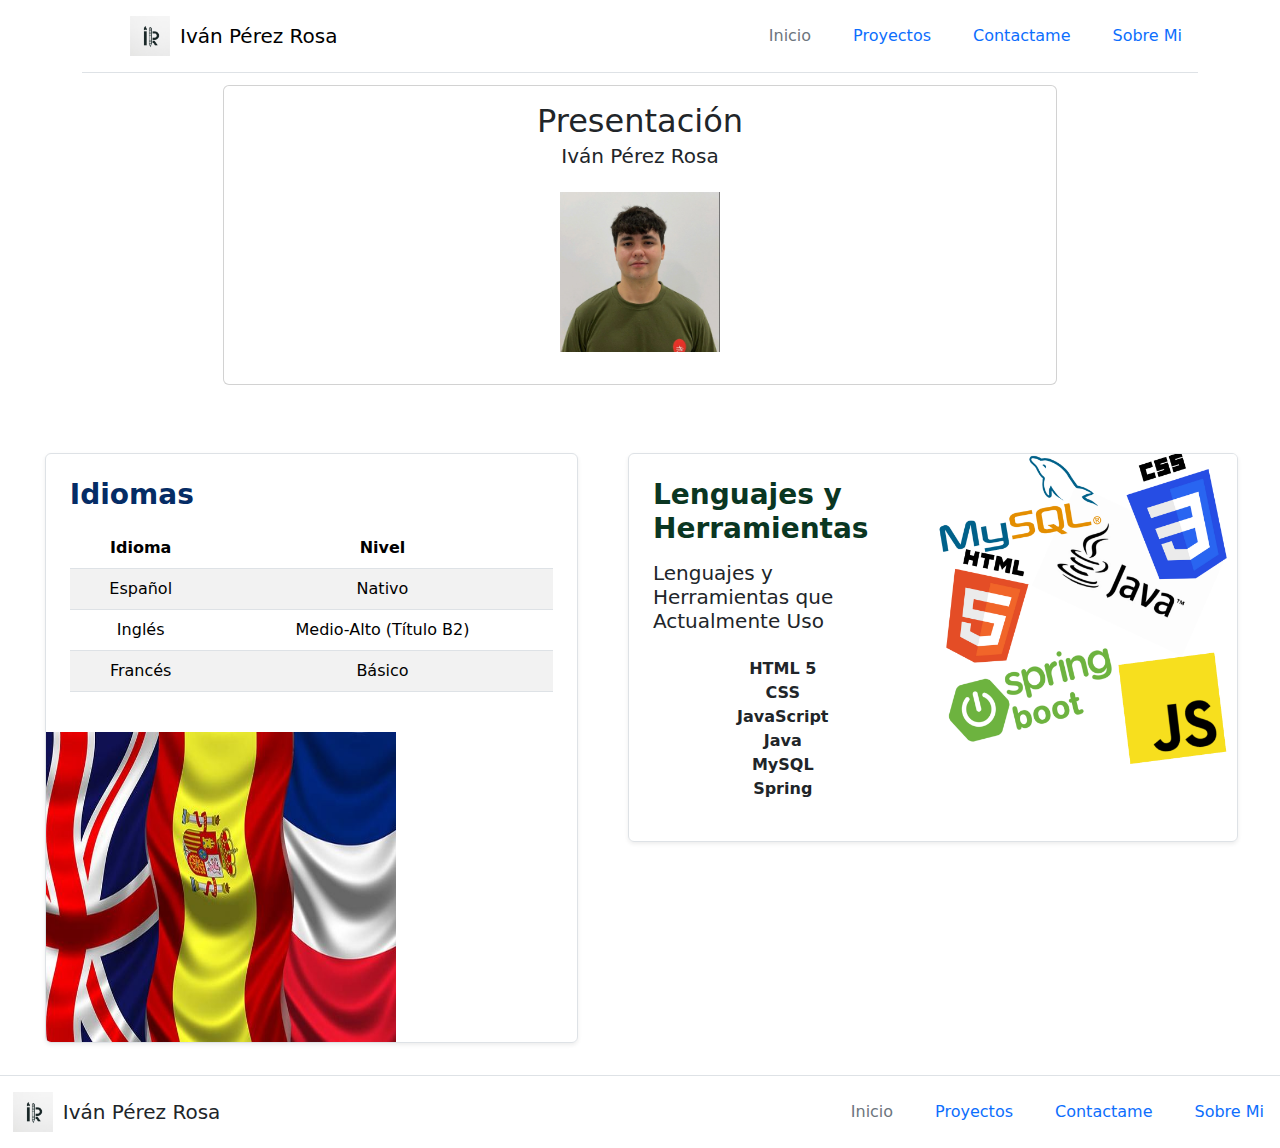
==== index.html @ c8eaf7cc "Mi primer commit" ====
<!DOCTYPE html>
<html lang="en">
<head>
    <meta charset="UTF-8">
    <title>Landing Page</title>
    <link rel="stylesheet" href="https://cdn.jsdelivr.net/npm/bootstrap@5.3.3/dist/css/bootstrap.min.css" integrity="sha384-QWTKZyjpPEjISv5WaRU9OFeRpok6YctnYmDr5pNlyT2bRjXh0JMhjY6hW+ALEwIH" crossorigin="anonymous">
    <link rel="stylesheet" href="./css/Principal.css">
</head>
<body>

<div class="container">
    <nav class="d-flex flex-wrap justify-content-center py-3 mb-4 border-bottom">
      <a href="/" class="d-flex align-items-center mb-3 mb-md-0 me-md-auto link-body-emphasis text-decoration-none">
        <svg class="bi me-2" width="40" height="32"><use xlink:href="#bootstrap"></use></svg>
        <div id="logo">
            <img src="./Res/Logo.jpg">
        </div>
        <span class="fs-5">Iván Pérez Rosa</span>
      </a>

      <ul class="nav nav-pills">
        <li class="nav-item"><a href="index.html" class="nav-link text-secondary" aria-current="page">Inicio</a></li>
        <li class="nav-item"><a href="gallery.html" class="nav-link">Proyectos</a></li>
        <li class="nav-item"><a href="contactme.html" class="nav-link">Contactame</a></li>
        <li class="nav-item"><a href="aboutme.html" class="nav-link">Sobre Mi</a></li>
        
      </ul>
    </nav>
</div><br><br>

<main class="container flex-grow-1 d-flex justify-content-center align-items-center" id="indexmain">
    <div class="card">
        <div class="card-body text-center">
            <h2 class="card-title">Presentación</h2>
            <h5 class="card-subtitle mb-4">Iván Pérez Rosa</h5>
            <img class="card-img-left mb-3" src="./Res/Foto_Perfil.jpg" alt="Foto de Perfil">
        </div>
    </div>
</main>

<div class="row mb-2" id="tarjetas">
    <div class="col-md-6" id="idiomas">
      <div class="row g-0 border rounded overflow-hidden flex-md-row mb-4 shadow-sm h-md-250 position-relative">
        <div class="col p-4 d-flex flex-column position-static">
          <h3><strong class="d-inline-block mb-2 text-primary-emphasis">Idiomas</strong></h3>
          <table class="table table-striped">
            <thead>
              <tr>
                  <th scope="col">Idioma</th>
                  <th scope="col">Nivel</th>
              </tr>
          </thead>
          <tbody>
            <tr>
                <td>Español</td>
                <td>Nativo</td>
            </tr>
            <tr>
                <td>Inglés</td>
                <td>Medio-Alto (Título B2)</td>
            </tr>
            <tr>
                <td>Francés</td>
                <td>Básico</td>
            </tr>
        </tbody>
          </table>
          
        </div>
        <div class="col-auto d-none d-lg-block">
          <img class="bd-placeholder-img" width="350" height="310" src="./Res/idiomas.jpg">
        </div>
      </div>
    </div>
    <div class="col-md-6" id="lenguajes">
      <div class="row g-0 border rounded overflow-hidden flex-md-row mb-4 shadow-sm h-md-250 position-relative">
        <div class="col p-4 d-flex flex-column position-static">
            <h3><strong class="d-inline-block mb-2 text-success-emphasis">Lenguajes y Herramientas</strong></h3>
            <h5 class="mb-0">Lenguajes y Herramientas que Actualmente Uso</h5><br>
          <strong><p class="card-text mb-auto">HTML 5 <br> CSS <br> JavaScript <br> Java <br> MySQL <br> Spring</p></strong>
          <a href="#" class="icon-link gap-1 icon-link-hover stretched-link">
            <svg class="bi"><use xlink:href="#chevron-right"></use></svg>
          </a>
        </div>
        <div class="col-auto d-none d-lg-block">
            <img class="bd-placeholder-img" width="300" height="310" src="./Res/Lenguajes.png"></div>
      </div>
    </div>
    
  </div>

<footer class="d-flex flex-wrap justify-content-between align-items-center py-3 border-top">
    <div id="footer_logo">
        <img src="./Res/Logo.jpg">
    </div>
    <span class="fs-5">Iván Pérez Rosa</span>

    <a href="/" class="col-md-4 d-flex align-items-center justify-content-center mb-3 mb-md-0 me-md-auto link-body-emphasis text-decoration-none">
        <svg class="bi me-2" width="40" height="32"><use xlink:href="#bootstrap"></use></svg>
        
    </a>

    <ul class="nav nav-pills">
        <li class="nav-item"><a href="index.html" class="nav-link text-secondary" aria-current="page">Inicio</a></li>
        <li class="nav-item"><a href="gallery.html" class="nav-link">Proyectos</a></li>
        <li class="nav-item"><a href="contactme.html" class="nav-link">Contactame</a></li>
        <li class="nav-item"><a href="aboutme.html" class="nav-link">Sobre Mi</a></li>
    </ul>
</footer>
</div>
</body>
</html>
---- css/Principal.css ----
#logo img {
    max-height: 40px; /* Ajusta la altura según tus necesidades */
    margin-right: 10px; /* Espacio entre el logo y el texto */
}

.nav-pills .nav-link {
    margin-left: 10px; /* Ajusta la distancia entre los elementos del menú */
}

.card-img-left {
    max-width: 20%; /* Ajusta el tamaño máximo de la imagen */
    text-align: center;
}

html, body {
    height: 100%;
    margin: 0;
}

body {
    display: flex;
    flex-direction: column;
}

.d-flex {
    display: flex;
}

.min-vh-100 {
    min-height: 100vh;
}

.container {
    flex: 1;
}

.card-body {
    display: flex;
    flex-direction: column;
    align-items: center;
}

.card-text {
    flex: 1;
    text-align: center;
    width: 723;
}

footer {
    width: 100%;
}

main{
    margin-bottom: 10%;
}

#footer_logo img{
    max-height: 40px; /* Ajusta la altura según tus necesidades */
    margin-right: 10px; /* Espacio entre el logo y el texto */
}

#footer_logo{
    margin-left: 1%;
}

#tarjetas{
    width: 99%;
}

#idiomas{
    margin-left: 3.5vw;
    width: 44%;
    margin-right: 2vw;
}

#lenguajes{
    width: 50%;
}

#header_gallery{
    max-height: 10%;
}
main {
    flex: 1; /* Esto hace que el contenido principal ocupe el espacio restante */
    display: flex;
    justify-content: center; /* Centra horizontalmente el contenido */
    align-items: center; /* Centra verticalmente el contenido */
    
}

#imagenfondo{
    background-image: url('/Res/EjemploProyecto.png'); /* Ruta de la imagen de fondo */
    background-size: cover; /* Ajusta el tamaño de la imagen para cubrir todo el contenedor */
    background-position: center; /* Centra la imagen en el contenedor */
    padding: 20px; /* Añade un poco de espacio alrededor del contenido */
    width: 100%;
    height: 130%;
    border: solid black 1.5px;
}

#texto{
    text-align: center;
}

#indexmain{
    max-height: 20%;
}

table{
    text-align: center;
}
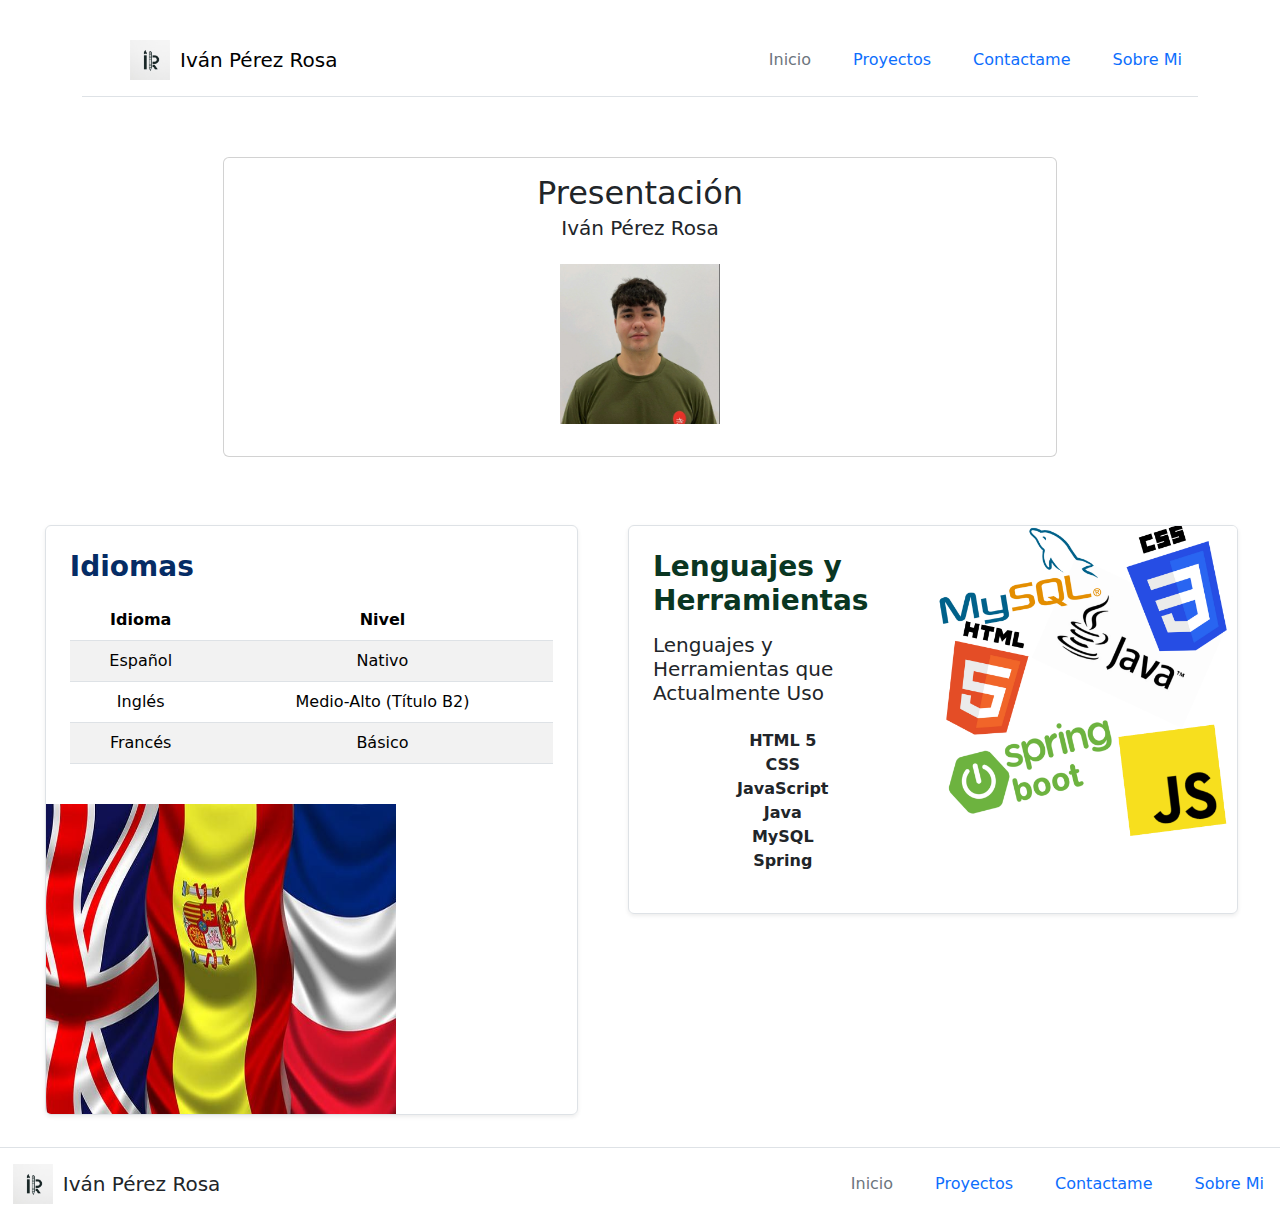
==== commit a8644df6: "JavaScript añadido, y varios archivos html modificados" ====
--- a/index.html
+++ b/index.html
@@ -9,7 +9,7 @@
 <body>
 
 <div class="container">
-    <nav class="d-flex flex-wrap justify-content-center py-3 mb-4 border-bottom">
+    <nav class="d-flex flex-wrap justify-content-center py-3 mb-4 border-bottom my-4">
       <a href="/" class="d-flex align-items-center mb-3 mb-md-0 me-md-auto link-body-emphasis text-decoration-none">
         <svg class="bi me-2" width="40" height="32"><use xlink:href="#bootstrap"></use></svg>
         <div id="logo">
@@ -26,7 +26,7 @@
         
       </ul>
     </nav>
-</div><br><br>
+</div><br><br><br><br>
 
 <main class="container flex-grow-1 d-flex justify-content-center align-items-center" id="indexmain">
     <div class="card">
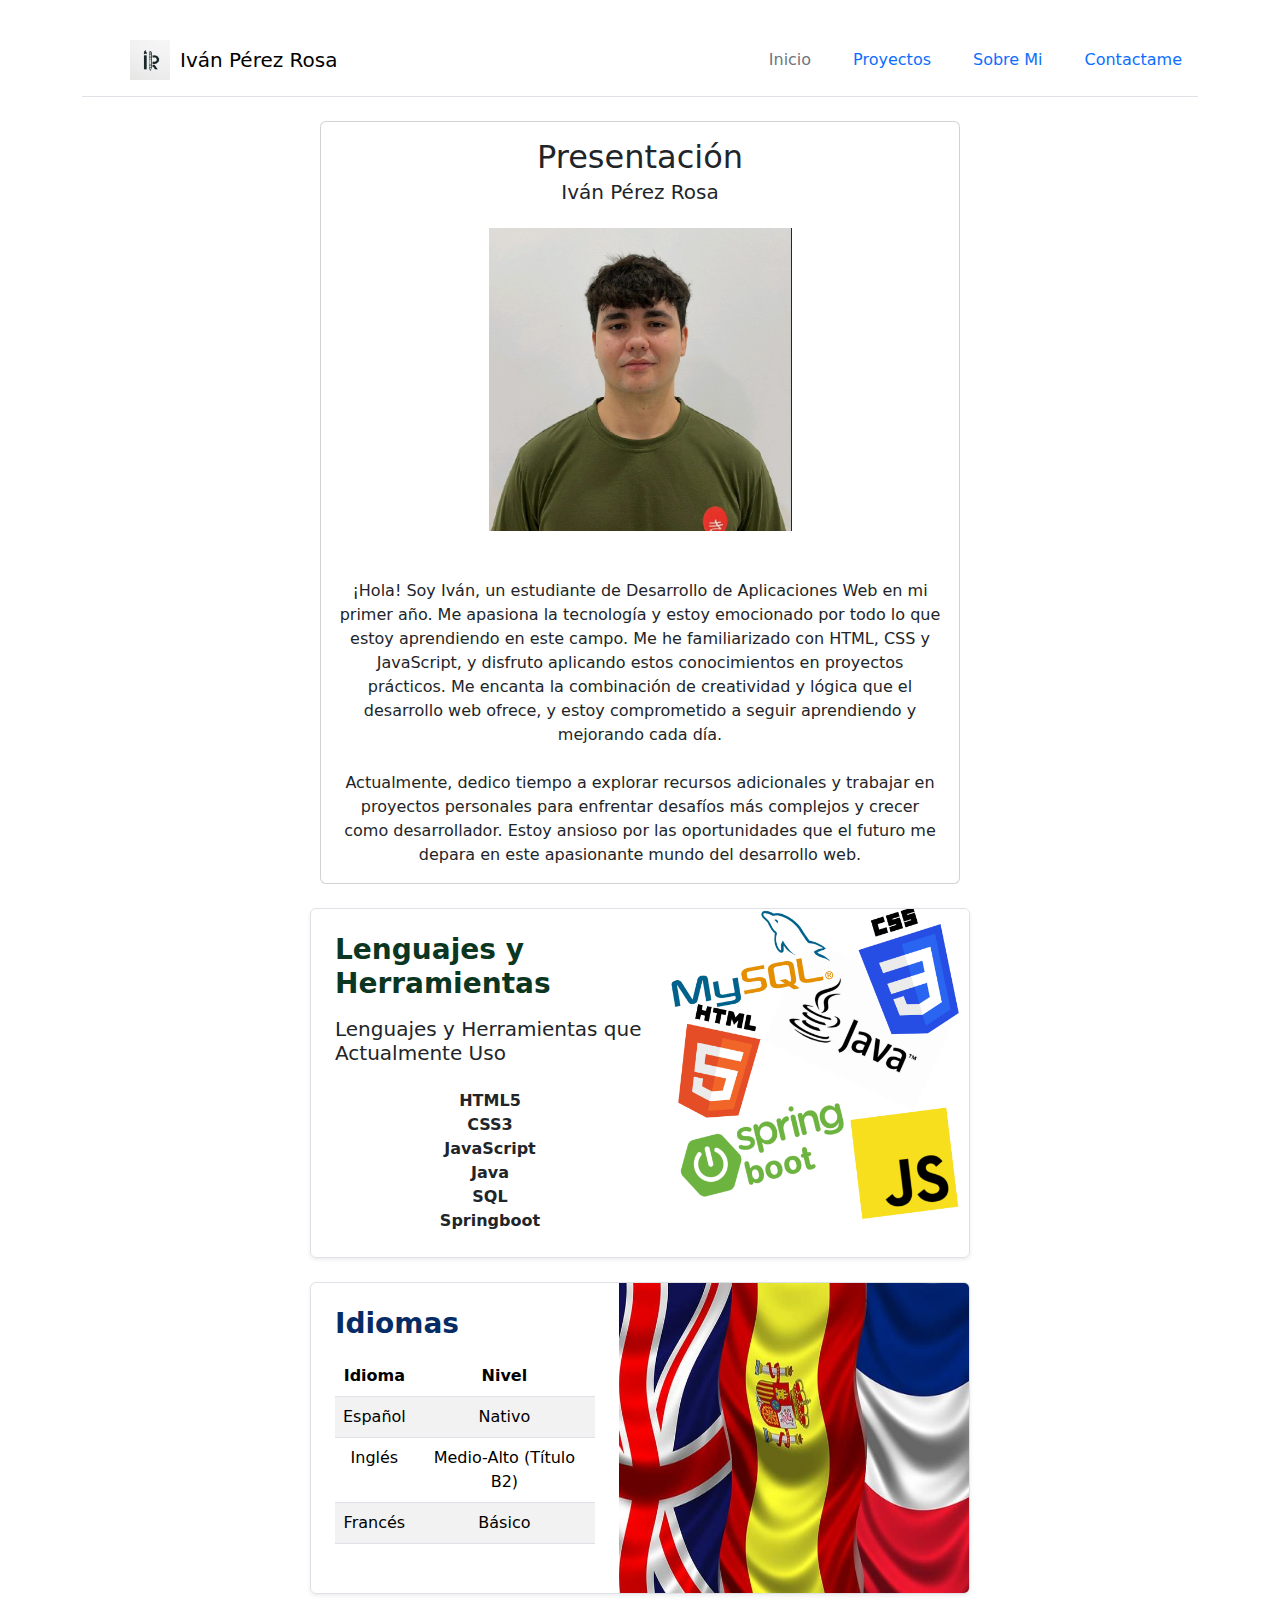
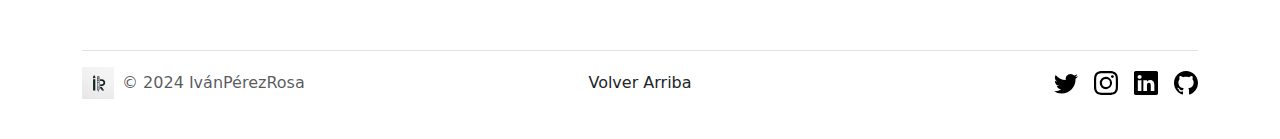
==== commit 5f29d743: "Actualizadas las páginas de Inicio, Proyectos y posicionamiento de Contacto y Sobre mi" ====
--- a/index.html
+++ b/index.html
@@ -2,11 +2,31 @@
 <html lang="en">
 <head>
     <meta charset="UTF-8">
-    <title>Landing Page</title>
+    <title>Portfolio Iván Pérez</title>
     <link rel="stylesheet" href="https://cdn.jsdelivr.net/npm/bootstrap@5.3.3/dist/css/bootstrap.min.css" integrity="sha384-QWTKZyjpPEjISv5WaRU9OFeRpok6YctnYmDr5pNlyT2bRjXh0JMhjY6hW+ALEwIH" crossorigin="anonymous">
     <link rel="stylesheet" href="./css/Principal.css">
+    <link rel="icon" href="./Res/Logo32x32.png" type="image/x-icon">
+
 </head>
 <body>
+  <svg xmlns="http://www.w3.org/2000/svg" class="d-none">
+      <!-- Símbolo Instagram -->
+    <symbol id="instagram" viewBox="0 0 16 16">
+        <path d="M8 0C5.829 0 5.556.01 4.703.048 3.85.088 3.269.222 2.76.42a3.917 3.917 0 0 0-1.417.923A3.927 3.927 0 0 0 .42 2.76C.222 3.268.087 3.85.048 4.7.01 5.555 0 5.827 0 8.001c0 2.172.01 2.444.048 3.297.04.852.174 1.433.372 1.942.205.526.478.972.923 1.417.444.445.89.719 1.416.923.51.198 1.09.333 1.942.372C5.555 15.99 5.827 16 8 16s2.444-.01 3.298-.048c.851-.04 1.434-.174 1.943-.372a3.916 3.916 0 0 0 1.416-.923c.445-.445.718-.891.923-1.417.197-.509.332-1.09.372-1.942C15.99 10.445 16 10.173 16 8s-.01-2.445-.048-3.299c-.04-.851-.175-1.433-.372-1.941a3.926 3.926 0 0 0-.923-1.417A3.911 3.911 0 0 0 13.24.42c-.51-.198-1.092-.333-1.943-.372C10.443.01 10.172 0 7.998 0h.003zm-.717 1.442h.718c2.136 0 2.389.007 3.232.046.78.035 1.204.166 1.486.275.373.145.64.319.92.599.28.28.453.546.598.92.11.281.24.705.275 1.485.039.843.047 1.096.047 3.231s-.008 2.389-.047 3.232c-.035.78-.166 1.203-.275 1.485a2.47 2.47 0 0 1-.599.919c-.28.28-.546.453-.92.598-.28.11-.704.24-1.485.276-.843.038-1.096.047-3.232.047s-2.39-.009-3.233-.047c-.78-.036-1.203-.166-1.485-.276a2.478 2.478 0 0 1-.92-.598 2.48 2.48 0 0 1-.6-.92c-.109-.281-.24-.705-.275-1.485-.038-.843-.046-1.096-.046-3.233 0-2.136.008-2.388.046-3.231.036-.78.166-1.204.276-1.486.145-.373.319-.64.599-.92.28-.28.546-.453.92-.598.282-.11.705-.24 1.485-.276.738-.034 1.024-.044 2.515-.045v.002zm4.988 1.328a.96.96 0 1 0 0 1.92.96.96 0 0 0 0-1.92zm-4.27 1.122a4.109 4.109 0 1 0 0 8.217 4.109 4.109 0 0 0 0-8.217zm0 1.441a2.667 2.667 0 1 1 0 5.334 2.667 2.667 0 0 1 0-5.334z"></path>
+    </symbol>
+      <!-- Símbolo Twitter -->
+    <symbol id="twitter" viewBox="0 0 16 16">
+      <path d="M5.026 15c6.038 0 9.341-5.003 9.341-9.334 0-.14 0-.282-.006-.422A6.685 6.685 0 0 0 16 3.542a6.658 6.658 0 0 1-1.889.518 3.301 3.301 0 0 0 1.447-1.817 6.533 6.533 0 0 1-2.087.793A3.286 3.286 0 0 0 7.875 6.03a9.325 9.325 0 0 1-6.767-3.429 3.289 3.289 0 0 0 1.018 4.382A3.323 3.323 0 0 1 .64 6.575v.045a3.288 3.288 0 0 0 2.632 3.218 3.203 3.203 0 0 1-.865.115 3.23 3.23 0 0 1-.614-.057 3.283 3.283 0 0 0 3.067 2.277A6.588 6.588 0 0 1 .78 13.58a6.32 6.32 0 0 1-.78-.045A9.344 9.344 0 0 0 5.026 15z"></path>
+    </symbol>
+    <!-- Símbolo LinkedIn -->
+    <symbol id="linkedin" viewBox="0 0 16 16">
+      <path d="M0 1.146C0 .513.526 0 1.175 0h13.65C15.474 0 16 .513 16 1.146v13.708c0 .633-.526 1.146-1.175 1.146H1.175C.526 16 0 15.487 0 14.854zm4.943 12.248V6.169H2.542v7.225zm-1.2-8.212c.837 0 1.358-.554 1.358-1.248-.015-.709-.52-1.248-1.342-1.248S2.4 3.226 2.4 3.934c0 .694.521 1.248 1.327 1.248zm4.908 8.212V9.359c0-.216.016-.432.08-.586.173-.431.568-.878 1.232-.878.869 0 1.216.662 1.216 1.634v3.865h2.401V9.25c0-2.22-1.184-3.252-2.764-3.252-1.274 0-1.845.7-2.165 1.193v.025h-.016l.016-.025V6.169h-2.4c.03.678 0 7.225 0 7.225z"/>
+    </symbol>
+    <!-- Símbolo GitHub -->
+    <symbol id="github" viewBox="0 0 16 16">
+      <path d="M8 0C3.58 0 0 3.58 0 8c0 3.54 2.29 6.53 5.47 7.59.4.07.55-.17.55-.38 0-.19-.01-.82-.01-1.49-2.01.37-2.53-.49-2.69-.94-.09-.23-.48-.94-.82-1.13-.28-.15-.68-.52-.01-.53.63-.01 1.08.58 1.23.82.72 1.21 1.87.87 2.33.66.07-.52.28-.87.51-1.07-1.78-.2-3.64-.89-3.64-3.95 0-.87.31-1.59.82-2.15-.08-.2-.36-1.02.08-2.12 0 0 .67-.21 2.2.82.64-.18 1.32-.27 2-.27s1.36.09 2 .27c1.53-1.04 2.2-.82 2.2-.82.44 1.1.16 1.92.08 2.12.51.56.82 1.27.82 2.15 0 3.07-1.87 3.75-3.65 3.95.29.25.54.73.54 1.48 0 1.07-.01 1.93-.01 2.2 0 .21.15.46.55.38A8.01 8.01 0 0 0 16 8c0-4.42-3.58-8-8-8"/>
+    </symbol>
+  </svg>
 
 <div class="container">
     <nav class="d-flex flex-wrap justify-content-center py-3 mb-4 border-bottom my-4">
@@ -21,24 +41,47 @@
       <ul class="nav nav-pills">
         <li class="nav-item"><a href="index.html" class="nav-link text-secondary" aria-current="page">Inicio</a></li>
         <li class="nav-item"><a href="gallery.html" class="nav-link">Proyectos</a></li>
+        <li class="nav-item"><a href="aboutme.html" class="nav-link">Sobre Mi</a></li>
         <li class="nav-item"><a href="contactme.html" class="nav-link">Contactame</a></li>
-        <li class="nav-item"><a href="aboutme.html" class="nav-link">Sobre Mi</a></li>
-        
       </ul>
     </nav>
-</div><br><br><br><br>
+</div>
 
-<main class="container flex-grow-1 d-flex justify-content-center align-items-center" id="indexmain">
-    <div class="card">
+<div class="card w-50 align-self-sm-center mb-4">
         <div class="card-body text-center">
             <h2 class="card-title">Presentación</h2>
             <h5 class="card-subtitle mb-4">Iván Pérez Rosa</h5>
-            <img class="card-img-left mb-3" src="./Res/Foto_Perfil.jpg" alt="Foto de Perfil">
+            <img class="card-img-left mb-5 w-50" src="./Res/Foto_Perfil.jpg" alt="Foto de Perfil">
+            <div class="card-text">
+              ¡Hola! Soy Iván, un estudiante de Desarrollo de Aplicaciones Web en mi primer año. 
+              Me apasiona la tecnología y estoy emocionado por todo lo que estoy aprendiendo en este campo. 
+              Me he familiarizado con HTML, CSS y JavaScript, y disfruto aplicando estos conocimientos en 
+              proyectos prácticos. Me encanta la combinación de creatividad y lógica que el desarrollo web ofrece, 
+              y estoy comprometido a seguir aprendiendo y mejorando cada día.
+              <br><br>
+
+              Actualmente, dedico tiempo a explorar recursos adicionales y trabajar en proyectos personales 
+              para enfrentar desafíos más complejos y crecer como desarrollador. Estoy ansioso por las oportunidades 
+              que el futuro me depara en este apasionante mundo del desarrollo web.
+          </div>
         </div>
+</div>
+
+<div class="container">
+  <div class="row mb-2 justify-content-center">
+    <div class="col-md-6 mb-4 mb-md-0" id="lenguajes">
+      <div class="row g-0 border rounded overflow-hidden flex-md-row mb-4 shadow-sm h-md-250 position-relative">
+        <div class="col p-4 d-flex flex-column position-static">
+          <h3><strong class="d-inline-block mb-2 text-success-emphasis">Lenguajes y Herramientas</strong></h3>
+          <h5 class="mb-0">Lenguajes y Herramientas que Actualmente Uso</h5><br>
+          <strong><p class="card-text mb-auto">HTML5 <br> CSS3 <br> JavaScript <br> Java <br> SQL <br> Springboot</p></strong>
+        </div>
+        <div class="col-auto d-none d-lg-block">
+          <img class="bd-placeholder-img" width="300" height="310" src="./Res/Lenguajes.png">
+        </div>
+      </div>
     </div>
-</main>
 
-<div class="row mb-2" id="tarjetas">
     <div class="col-md-6" id="idiomas">
       <div class="row g-0 border rounded overflow-hidden flex-md-row mb-4 shadow-sm h-md-250 position-relative">
         <div class="col p-4 d-flex flex-column position-static">
@@ -46,67 +89,55 @@
           <table class="table table-striped">
             <thead>
               <tr>
-                  <th scope="col">Idioma</th>
-                  <th scope="col">Nivel</th>
+                <th scope="col">Idioma</th>
+                <th scope="col">Nivel</th>
               </tr>
-          </thead>
-          <tbody>
-            <tr>
+            </thead>
+            <tbody>
+              <tr>
                 <td>Español</td>
                 <td>Nativo</td>
-            </tr>
-            <tr>
+              </tr>
+              <tr>
                 <td>Inglés</td>
                 <td>Medio-Alto (Título B2)</td>
-            </tr>
-            <tr>
+              </tr>
+              <tr>
                 <td>Francés</td>
                 <td>Básico</td>
-            </tr>
-        </tbody>
+              </tr>
+            </tbody>
           </table>
-          
         </div>
         <div class="col-auto d-none d-lg-block">
           <img class="bd-placeholder-img" width="350" height="310" src="./Res/idiomas.jpg">
         </div>
       </div>
     </div>
-    <div class="col-md-6" id="lenguajes">
-      <div class="row g-0 border rounded overflow-hidden flex-md-row mb-4 shadow-sm h-md-250 position-relative">
-        <div class="col p-4 d-flex flex-column position-static">
-            <h3><strong class="d-inline-block mb-2 text-success-emphasis">Lenguajes y Herramientas</strong></h3>
-            <h5 class="mb-0">Lenguajes y Herramientas que Actualmente Uso</h5><br>
-          <strong><p class="card-text mb-auto">HTML 5 <br> CSS <br> JavaScript <br> Java <br> MySQL <br> Spring</p></strong>
-          <a href="#" class="icon-link gap-1 icon-link-hover stretched-link">
-            <svg class="bi"><use xlink:href="#chevron-right"></use></svg>
-          </a>
-        </div>
-        <div class="col-auto d-none d-lg-block">
-            <img class="bd-placeholder-img" width="300" height="310" src="./Res/Lenguajes.png"></div>
-      </div>
+  </div>
+</div>
+
+<div class="container">
+  <footer class="d-flex flex-wrap justify-content-between align-items-center py-3 my-4 border-top">
+    <div class="col-md-4 d-flex align-items-center">
+      <a href="/" class="mb-3 me-2 mb-md-0 text-body-secondary text-decoration-none lh-1">
+        <img src="./Res/Logo.jpg" width="32" height="32" alt="Logo">
+      </a>
+      <span class="mb-3 mb-md-0 text-body-secondary">© 2024 IvánPérezRosa</span>
     </div>
-    
-  </div>
 
-<footer class="d-flex flex-wrap justify-content-between align-items-center py-3 border-top">
-    <div id="footer_logo">
-        <img src="./Res/Logo.jpg">
+    <div class="d-flex align-items-center justify-content-center flex-grow-1">
+      <a href="index.html" class="nav-link" aria-current="page">Volver Arriba</a>
     </div>
-    <span class="fs-5">Iván Pérez Rosa</span>
+  
+    <ul class="nav col-md-4 justify-content-end list-unstyled d-flex">
+      <li class="ms-3"><a class="text-body-secondary" href="https://x.com/Parz1valcs" target="_blank"><svg class="bi" width="24" height="24"><use xlink:href="#twitter"></use></svg></a></li>
+      <li class="ms-3"><a class="text-body-secondary" href="https://www.instagram.com/ivan_peerez04/" target="_blank"><svg class="bi" width="24" height="24"><use xlink:href="#instagram"></use></svg></a></li>
+      <li class="ms-3"><a class="text-body-secondary" href="https://www.linkedin.com/in/iván-pérez-rosa-5023002a5/" target="_blank"><svg width="24" height="24" class="bi"><use xlink:href="#linkedin"></use></svg></a></li>
+      <li class="ms-3"><a class="text-body-secondary" href="https://github.com/IvanPerezRosa" target="_blank"><svg width="24" height="24" class="bi"><use xlink:href="#github"></use></svg></a></li>
+    </ul>
+  </footer>
+</div>
 
-    <a href="/" class="col-md-4 d-flex align-items-center justify-content-center mb-3 mb-md-0 me-md-auto link-body-emphasis text-decoration-none">
-        <svg class="bi me-2" width="40" height="32"><use xlink:href="#bootstrap"></use></svg>
-        
-    </a>
-
-    <ul class="nav nav-pills">
-        <li class="nav-item"><a href="index.html" class="nav-link text-secondary" aria-current="page">Inicio</a></li>
-        <li class="nav-item"><a href="gallery.html" class="nav-link">Proyectos</a></li>
-        <li class="nav-item"><a href="contactme.html" class="nav-link">Contactame</a></li>
-        <li class="nav-item"><a href="aboutme.html" class="nav-link">Sobre Mi</a></li>
-    </ul>
-</footer>
-</div>
 </body>
 </html>--- a/css/Principal.css
+++ b/css/Principal.css
@@ -1,16 +1,12 @@
 #logo img {
-    max-height: 40px; /* Ajusta la altura según tus necesidades */
-    margin-right: 10px; /* Espacio entre el logo y el texto */
+    max-height: 40px; 
+    margin-right: 10px; 
 }
 
 .nav-pills .nav-link {
-    margin-left: 10px; /* Ajusta la distancia entre los elementos del menú */
+    margin-left: 10px; 
 }
 
-.card-img-left {
-    max-width: 20%; /* Ajusta el tamaño máximo de la imagen */
-    text-align: center;
-}
 
 html, body {
     height: 100%;
@@ -55,8 +51,8 @@
 }
 
 #footer_logo img{
-    max-height: 40px; /* Ajusta la altura según tus necesidades */
-    margin-right: 10px; /* Espacio entre el logo y el texto */
+    max-height: 40px; 
+    margin-right: 10px;
 }
 
 #footer_logo{
@@ -68,38 +64,82 @@
 }
 
 #idiomas{
-    margin-left: 3.5vw;
-    width: 44%;
-    margin-right: 2vw;
+    width: 60%;
 }
 
 #lenguajes{
-    width: 50%;
+    width: 60%;
 }
 
-#header_gallery{
-    max-height: 10%;
-}
+
 main {
-    flex: 1; /* Esto hace que el contenido principal ocupe el espacio restante */
+    flex: 1; 
     display: flex;
-    justify-content: center; /* Centra horizontalmente el contenido */
-    align-items: center; /* Centra verticalmente el contenido */
+    justify-content: center; 
+    align-items: center; 
     
 }
 
-#imagenfondo{
-    background-image: url('/Res/EjemploProyecto.png'); /* Ruta de la imagen de fondo */
-    background-size: cover; /* Ajusta el tamaño de la imagen para cubrir todo el contenedor */
-    background-position: center; /* Centra la imagen en el contenedor */
-    padding: 20px; /* Añade un poco de espacio alrededor del contenido */
-    width: 100%;
-    height: 130%;
+#ZIG-Fondo{
+    background-image: url('/Res/EjemploProyecto.png'); 
+    background-size: cover; 
+    background-position: center; 
     border: solid black 1.5px;
+    height: 50vh;
 }
+
+#texto_zig{
+    background-color: rgb(191, 181, 175);
+    width: 13vw;
+}
+
+#enlace-zig{
+    background-color: rgb(191, 181, 175);
+}
+
+#IlernaValley-Fondo{
+    background-image: url('/Res/IlernaValleyEj.png'); 
+    background-size: cover; 
+    background-position: center; 
+    border: solid black 1.5px;
+    height: 50vh;
+}
+
+#texto_valley{
+    background-color: rgb(113, 170, 52);
+    width: 70%;
+}
+
+#Expo-Fondo{
+    background-image: url('/Res/Expo_Ej.png'); 
+    background-size: cover; 
+    background-position: center; 
+    border: solid black 1.5px;
+    height: 50vh;
+}
+
+#texto_expo{
+    background-color: rgb(251, 249, 248);
+    width: 11vw;
+}
+
+#enlace-expo{
+    background-color: rgb(251, 249, 248);
+}
+
+#Mascotas-Fondo{
+    background-image: url('/Res/Mascotas_Ej.png'); 
+    background-size: cover; 
+    background-position: center; 
+    border: solid black 1.5px;
+    height: 50vh;
+}
+
 
 #texto{
     text-align: center;
+    margin-bottom: 2vh;
+
 }
 
 #indexmain{
@@ -108,4 +148,12 @@
 
 table{
     text-align: center;
+}
+
+#header_gallery{
+    max-height: 10%;
+}
+
+#formulario{
+    width: 340px;
 }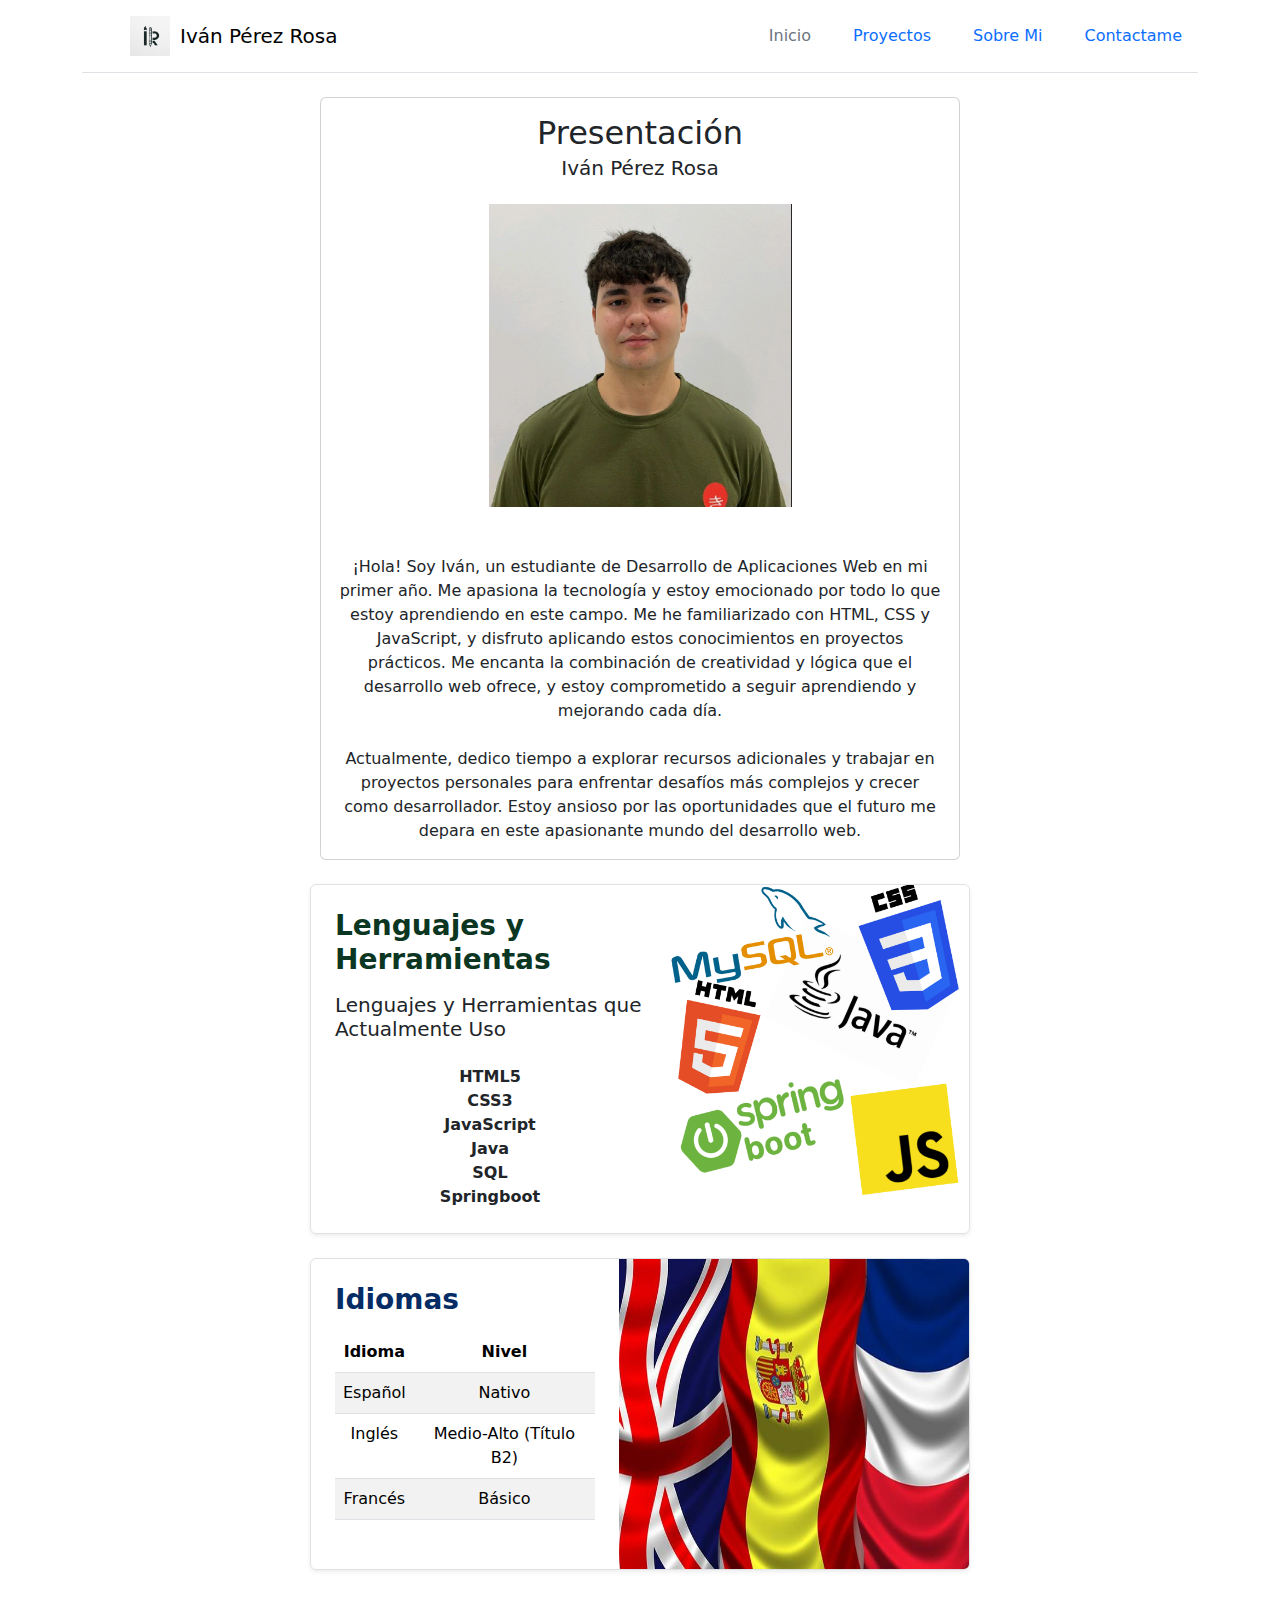
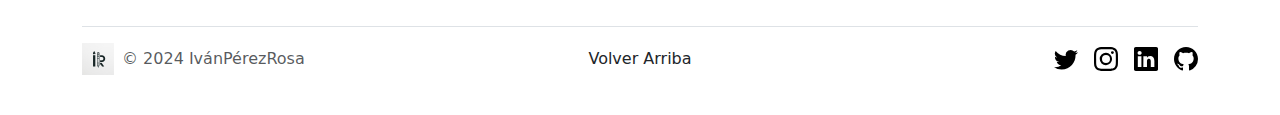
==== commit e17d4f9e: "Ajustes de errores en Proyectos" ====
--- a/index.html
+++ b/index.html
@@ -28,8 +28,8 @@
     </symbol>
   </svg>
 
-<div class="container">
-    <nav class="d-flex flex-wrap justify-content-center py-3 mb-4 border-bottom my-4">
+  <div class="container">
+    <nav class="d-flex flex-wrap justify-content-center py-3 mb-4 border-bottom">
       <a href="/" class="d-flex align-items-center mb-3 mb-md-0 me-md-auto link-body-emphasis text-decoration-none">
         <svg class="bi me-2" width="40" height="32"><use xlink:href="#bootstrap"></use></svg>
         <div id="logo">
@@ -39,7 +39,7 @@
       </a>
 
       <ul class="nav nav-pills">
-        <li class="nav-item"><a href="index.html" class="nav-link text-secondary" aria-current="page">Inicio</a></li>
+        <li class="nav-item"><a href="index.html" class="nav-link  text-secondary" aria-current="page">Inicio</a></li>
         <li class="nav-item"><a href="gallery.html" class="nav-link">Proyectos</a></li>
         <li class="nav-item"><a href="aboutme.html" class="nav-link">Sobre Mi</a></li>
         <li class="nav-item"><a href="contactme.html" class="nav-link">Contactame</a></li>
@@ -47,7 +47,7 @@
     </nav>
 </div>
 
-<div class="card w-50 align-self-sm-center mb-4">
+<div class="card w-50 align-self-center mb-4">
         <div class="card-body text-center">
             <h2 class="card-title">Presentación</h2>
             <h5 class="card-subtitle mb-4">Iván Pérez Rosa</h5>
--- a/css/Principal.css
+++ b/css/Principal.css
@@ -16,10 +16,6 @@
 body {
     display: flex;
     flex-direction: column;
-}
-
-.d-flex {
-    display: flex;
 }
 
 .min-vh-100 {
@@ -150,10 +146,6 @@
     text-align: center;
 }
 
-#header_gallery{
-    max-height: 10%;
-}
-
 #formulario{
     width: 340px;
 }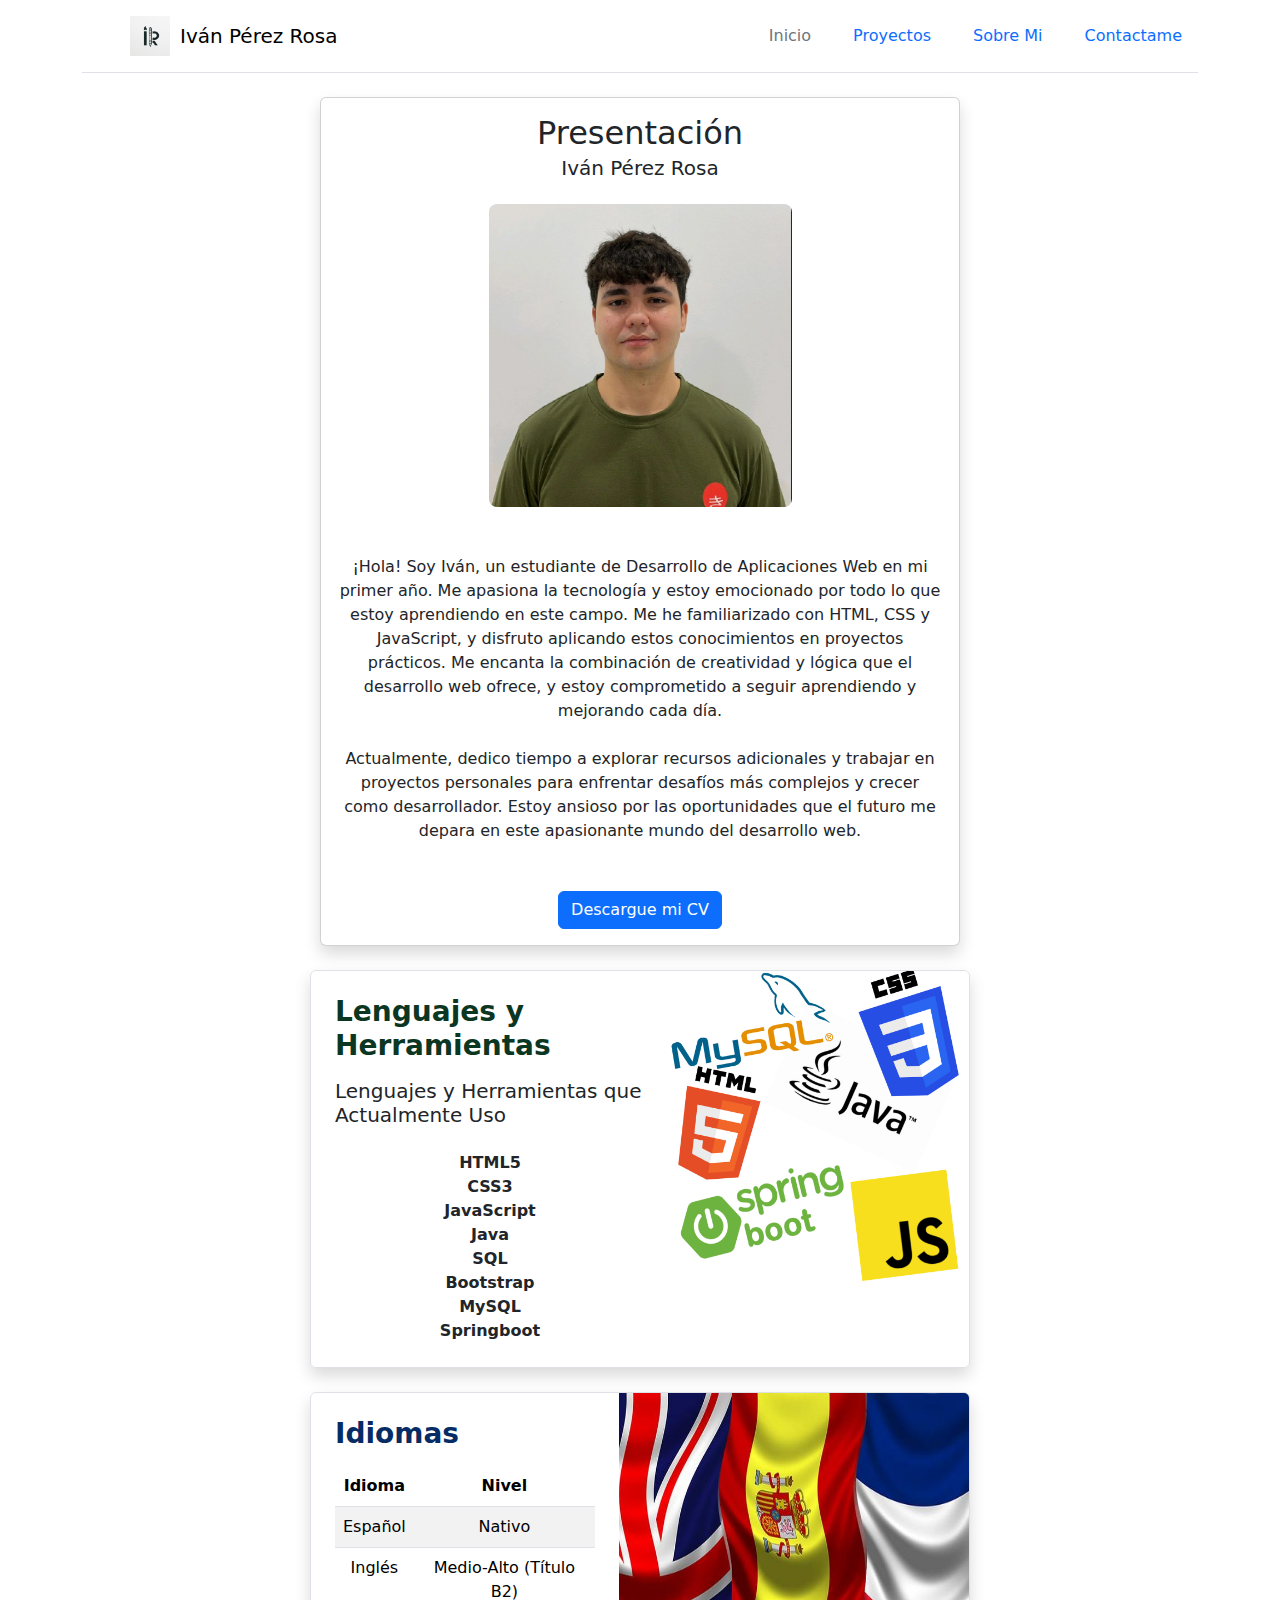
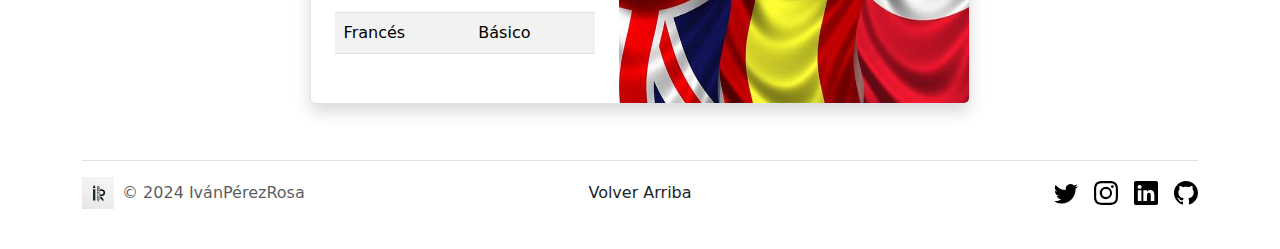
==== commit 4d6dbb53: "Actualizado Js e Index" ====
--- a/index.html
+++ b/index.html
@@ -6,6 +6,7 @@
     <link rel="stylesheet" href="https://cdn.jsdelivr.net/npm/bootstrap@5.3.3/dist/css/bootstrap.min.css" integrity="sha384-QWTKZyjpPEjISv5WaRU9OFeRpok6YctnYmDr5pNlyT2bRjXh0JMhjY6hW+ALEwIH" crossorigin="anonymous">
     <link rel="stylesheet" href="./css/Principal.css">
     <link rel="icon" href="./Res/Logo32x32.png" type="image/x-icon">
+    <script src="./js/Principal.js"></script>
 
 </head>
 <body>
@@ -47,11 +48,11 @@
     </nav>
 </div>
 
-<div class="card w-50 align-self-center mb-4">
+<div class="card w-50 align-self-center mb-4 shadow">
         <div class="card-body text-center">
             <h2 class="card-title">Presentación</h2>
             <h5 class="card-subtitle mb-4">Iván Pérez Rosa</h5>
-            <img class="card-img-left mb-5 w-50" src="./Res/Foto_Perfil.jpg" alt="Foto de Perfil">
+            <img class="card-img-left mb-5 w-50 rounded-3" src="./Res/Foto_Perfil.jpg" alt="Foto de Perfil">
             <div class="card-text">
               ¡Hola! Soy Iván, un estudiante de Desarrollo de Aplicaciones Web en mi primer año. 
               Me apasiona la tecnología y estoy emocionado por todo lo que estoy aprendiendo en este campo. 
@@ -64,26 +65,36 @@
               para enfrentar desafíos más complejos y crecer como desarrollador. Estoy ansioso por las oportunidades 
               que el futuro me depara en este apasionante mundo del desarrollo web.
           </div>
+
+          <p class="m-auto pt-5 fw-bold ">
+            <a href="./Res/Curriculum-Ivan-Perez.pdf" download="Curriculum-Ivan-Perez.pdf"
+              onclick="confirmDescarga(event)" target="_blank">
+              <button type="button" class="btn btn-primary position-relative contact-button">
+                Descargue mi CV
+              </button>
+            </a>
+    
+          </p>
         </div>
 </div>
 
 <div class="container">
   <div class="row mb-2 justify-content-center">
     <div class="col-md-6 mb-4 mb-md-0" id="lenguajes">
-      <div class="row g-0 border rounded overflow-hidden flex-md-row mb-4 shadow-sm h-md-250 position-relative">
+      <div class="row g-0 border rounded overflow-hidden flex-md-row mb-4 h-md-250 position-relative shadow">
         <div class="col p-4 d-flex flex-column position-static">
           <h3><strong class="d-inline-block mb-2 text-success-emphasis">Lenguajes y Herramientas</strong></h3>
           <h5 class="mb-0">Lenguajes y Herramientas que Actualmente Uso</h5><br>
-          <strong><p class="card-text mb-auto">HTML5 <br> CSS3 <br> JavaScript <br> Java <br> SQL <br> Springboot</p></strong>
+          <strong><p class="card-text mb-auto">HTML5 <br> CSS3 <br> JavaScript <br> Java <br> SQL <br>  Bootstrap <br> MySQL <br> Springboot </p></strong>
         </div>
         <div class="col-auto d-none d-lg-block">
-          <img class="bd-placeholder-img" width="300" height="310" src="./Res/Lenguajes.png">
+          <img class="bd-placeholder-img d-flex justify-content-center align-items-center" width="300" height="310" src="./Res/Lenguajes.png">
         </div>
       </div>
     </div>
 
     <div class="col-md-6" id="idiomas">
-      <div class="row g-0 border rounded overflow-hidden flex-md-row mb-4 shadow-sm h-md-250 position-relative">
+      <div class="row g-0 border rounded overflow-hidden flex-md-row mb-4 shadow h-md-250 position-relative">
         <div class="col p-4 d-flex flex-column position-static">
           <h3><strong class="d-inline-block mb-2 text-primary-emphasis">Idiomas</strong></h3>
           <table class="table table-striped">
@@ -128,6 +139,8 @@
 
     <div class="d-flex align-items-center justify-content-center flex-grow-1">
       <a href="index.html" class="nav-link" aria-current="page">Volver Arriba</a>
+
+      
     </div>
   
     <ul class="nav col-md-4 justify-content-end list-unstyled d-flex">
--- a/css/Principal.css
+++ b/css/Principal.css
@@ -148,4 +148,28 @@
 
 #formulario{
     width: 340px;
+}
+
+#presentacion_sobre_mi{
+    text-align: justify;
+}
+
+#imagen-intro{
+    max-width: 100%; 
+    height: auto; 
+    max-height: 300px;
+    border-radius: 1vw;
+}
+
+#imagen-code{
+    max-width: 100%; 
+    height: auto; 
+    max-height: 300px;
+    min-width: 100px;
+    border-radius: 1vw;
+}
+
+.title{
+    font-family: 'Courier New', Courier, monospace;
+    font-weight: 1000;
 }